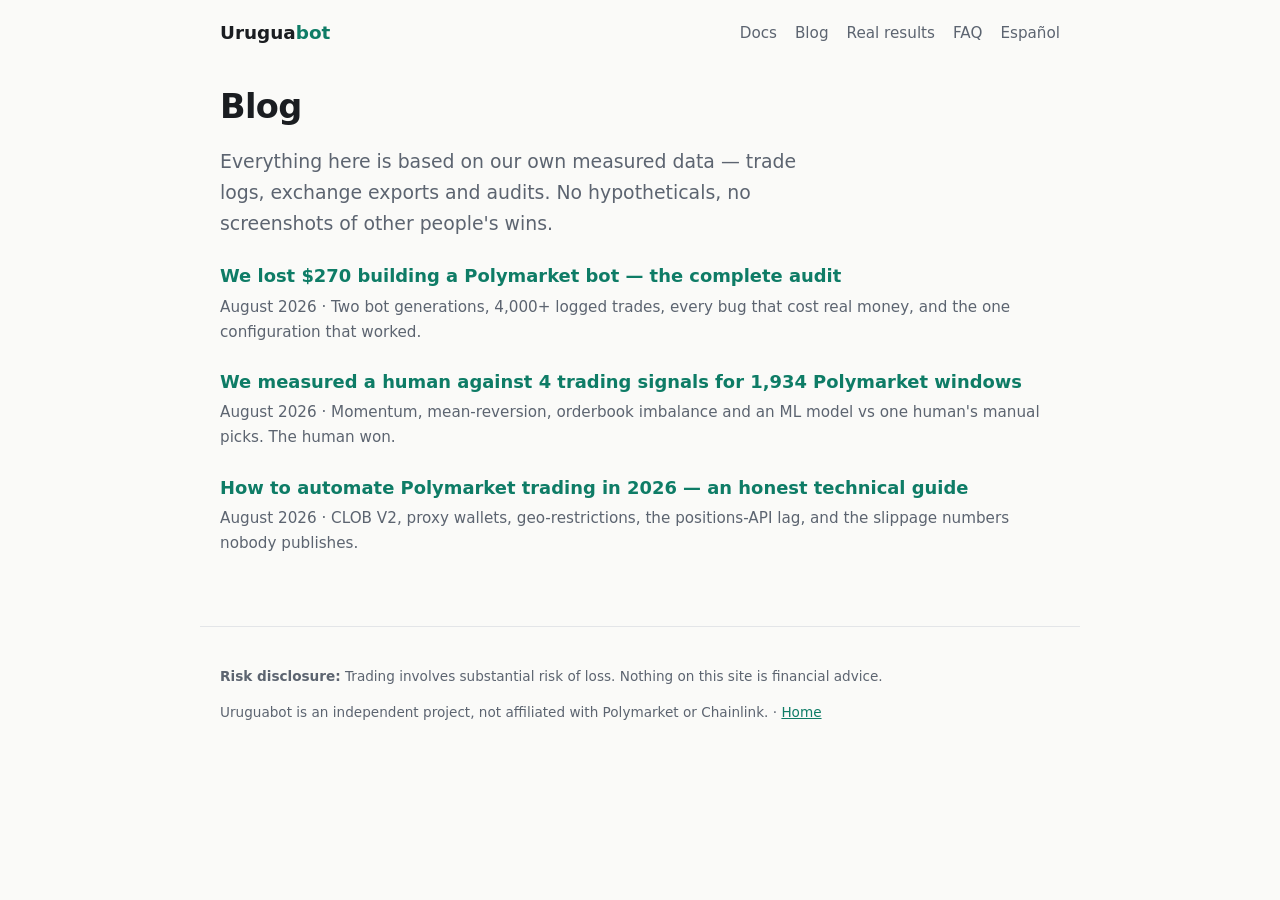
==== blog/index.html @ 4bffb659 "Sitio de Uruguabot: landing EN/ES, docs, blog, SEO/GEO Co-Authored-By: Claude Fable 5 <noreply@anthr" ====
<!DOCTYPE html>
<html lang="en">
<head>
<meta charset="utf-8">
<meta name="viewport" content="width=device-width, initial-scale=1">
<title>Uruguabot Blog — Honest Polymarket Bot Engineering</title>
<meta name="description" content="Real audited data from building and running a Polymarket trading bot: measured slippage, execution bugs that cost money, and what a human vs bot accuracy test showed.">
<link rel="canonical" href="https://uruguabot.com/blog/">
<link rel="stylesheet" href="/style.css">
</head>
<body>
<header class="site">
  <a class="logo" href="/">Urugua<span>bot</span></a>
  <nav>
    <a href="/docs.html">Docs</a>
    <a href="/blog/">Blog</a>
    <a href="/#results">Real results</a>
    <a href="/#faq">FAQ</a>
    <a href="/es/">Español</a>
  </nav>
</header>
<main>
  <h1>Blog</h1>
  <p class="lead">Everything here is based on our own measured data — trade logs, exchange exports and audits. No hypotheticals, no screenshots of other people's wins.</p>
  <ul class="postlist">
    <li>
      <a href="/blog/we-lost-270-building-a-polymarket-bot.html">We lost $270 building a Polymarket bot — the complete audit</a>
      <p>August 2026 · Two bot generations, 4,000+ logged trades, every bug that cost real money, and the one configuration that worked.</p>
    </li>
    <li>
      <a href="/blog/human-vs-bot-polymarket-accuracy.html">We measured a human against 4 trading signals for 1,934 Polymarket windows</a>
      <p>August 2026 · Momentum, mean-reversion, orderbook imbalance and an ML model vs one human's manual picks. The human won.</p>
    </li>
    <li>
      <a href="/blog/how-to-automate-polymarket-trading-2026.html">How to automate Polymarket trading in 2026 — an honest technical guide</a>
      <p>August 2026 · CLOB V2, proxy wallets, geo-restrictions, the positions-API lag, and the slippage numbers nobody publishes.</p>
    </li>
  </ul>
</main>
<footer class="site">
  <p><strong>Risk disclosure:</strong> Trading involves substantial risk of loss. Nothing on this site is financial advice.</p>
  <p>Uruguabot is an independent project, not affiliated with Polymarket or Chainlink. · <a href="/">Home</a></p>
</footer>
</body>
</html>
---- style.css ----
/* Uruguabot — single stylesheet, no frameworks, light+dark */
:root {
  --bg: #fafaf8; --fg: #1a1d21; --muted: #5c6470; --card: #ffffff;
  --border: #e3e5e8; --accent: #0e7c66; --accent-fg: #ffffff;
  --warn-bg: #fff7e6; --warn-border: #e6c26e; --code-bg: #f0f1f3;
  --max: 880px;
}
@media (prefers-color-scheme: dark) {
  :root {
    --bg: #14171a; --fg: #e8eaed; --muted: #9aa3ad; --card: #1c2025;
    --border: #2c3238; --accent: #2fbf9c; --accent-fg: #0b0e10;
    --warn-bg: #2a2413; --warn-border: #7a6320; --code-bg: #23272c;
  }
}
* { box-sizing: border-box; }
body {
  margin: 0; background: var(--bg); color: var(--fg);
  font: 17px/1.65 system-ui, -apple-system, "Segoe UI", Roboto, sans-serif;
}
main, header.site, footer.site { max-width: var(--max); margin: 0 auto; padding: 0 20px; }
header.site {
  display: flex; align-items: center; gap: 16px; padding-top: 18px; padding-bottom: 18px;
  flex-wrap: wrap;
}
.logo { font-weight: 800; font-size: 1.15rem; text-decoration: none; color: var(--fg); }
.logo span { color: var(--accent); }
nav { display: flex; gap: 18px; flex-wrap: wrap; margin-left: auto; }
nav a { color: var(--muted); text-decoration: none; font-size: .95rem; }
nav a:hover { color: var(--fg); }
h1 { font-size: 2.1rem; line-height: 1.2; letter-spacing: -.02em; margin: .6em 0 .4em; }
h2 { font-size: 1.45rem; margin-top: 2em; letter-spacing: -.01em; }
h3 { font-size: 1.1rem; margin-top: 1.6em; }
a { color: var(--accent); }
p.lead { font-size: 1.18rem; color: var(--muted); max-width: 620px; }
.hero { padding: 40px 0 10px; }
.cta-row { display: flex; gap: 14px; align-items: center; margin: 26px 0 8px; flex-wrap: wrap; }
.btn {
  display: inline-block; background: var(--accent); color: var(--accent-fg);
  padding: 12px 22px; border-radius: 8px; font-weight: 700; text-decoration: none;
}
.btn.secondary { background: transparent; color: var(--fg); border: 1px solid var(--border); }
.price { color: var(--muted); font-size: .95rem; }
.honest {
  background: var(--warn-bg); border: 1px solid var(--warn-border);
  border-radius: 10px; padding: 16px 20px; margin: 28px 0; font-size: .98rem;
}
.honest strong { display: block; margin-bottom: 4px; }
table { border-collapse: collapse; width: 100%; margin: 18px 0; font-size: .95rem; }
th, td { text-align: left; padding: 9px 12px; border-bottom: 1px solid var(--border); }
th { color: var(--muted); font-weight: 600; font-size: .85rem; text-transform: uppercase; letter-spacing: .04em; }
.tablewrap { overflow-x: auto; }
.grid { display: grid; grid-template-columns: repeat(auto-fit, minmax(240px, 1fr)); gap: 16px; margin: 24px 0; }
.card {
  background: var(--card); border: 1px solid var(--border); border-radius: 10px; padding: 18px 20px;
}
.card h3 { margin: 0 0 6px; font-size: 1.02rem; }
.card p { margin: 0; color: var(--muted); font-size: .93rem; }
code, pre {
  font-family: ui-monospace, "Cascadia Code", Consolas, monospace;
  background: var(--code-bg); border-radius: 6px;
}
code { padding: 2px 6px; font-size: .88em; }
pre { padding: 14px 16px; overflow-x: auto; font-size: .86rem; line-height: 1.5; }
pre code { background: none; padding: 0; }
details { border: 1px solid var(--border); border-radius: 8px; padding: 12px 16px; margin: 10px 0; background: var(--card); }
summary { cursor: pointer; font-weight: 600; }
details p { color: var(--muted); font-size: .95rem; }
footer.site {
  margin-top: 70px; padding-top: 24px; padding-bottom: 44px;
  border-top: 1px solid var(--border); color: var(--muted); font-size: .85rem;
}
.stat { font-size: 1.7rem; font-weight: 800; letter-spacing: -.02em; }
.stat small { display: block; font-size: .78rem; font-weight: 500; color: var(--muted); letter-spacing: 0; }
article { max-width: 720px; }
article time { color: var(--muted); font-size: .9rem; }
blockquote { border-left: 3px solid var(--accent); margin: 1.4em 0; padding: 2px 0 2px 18px; color: var(--muted); }
.postlist { list-style: none; padding: 0; }
.postlist li { margin: 22px 0; }
.postlist a { font-weight: 700; font-size: 1.12rem; text-decoration: none; }
.postlist p { margin: 4px 0 0; color: var(--muted); font-size: .95rem; }
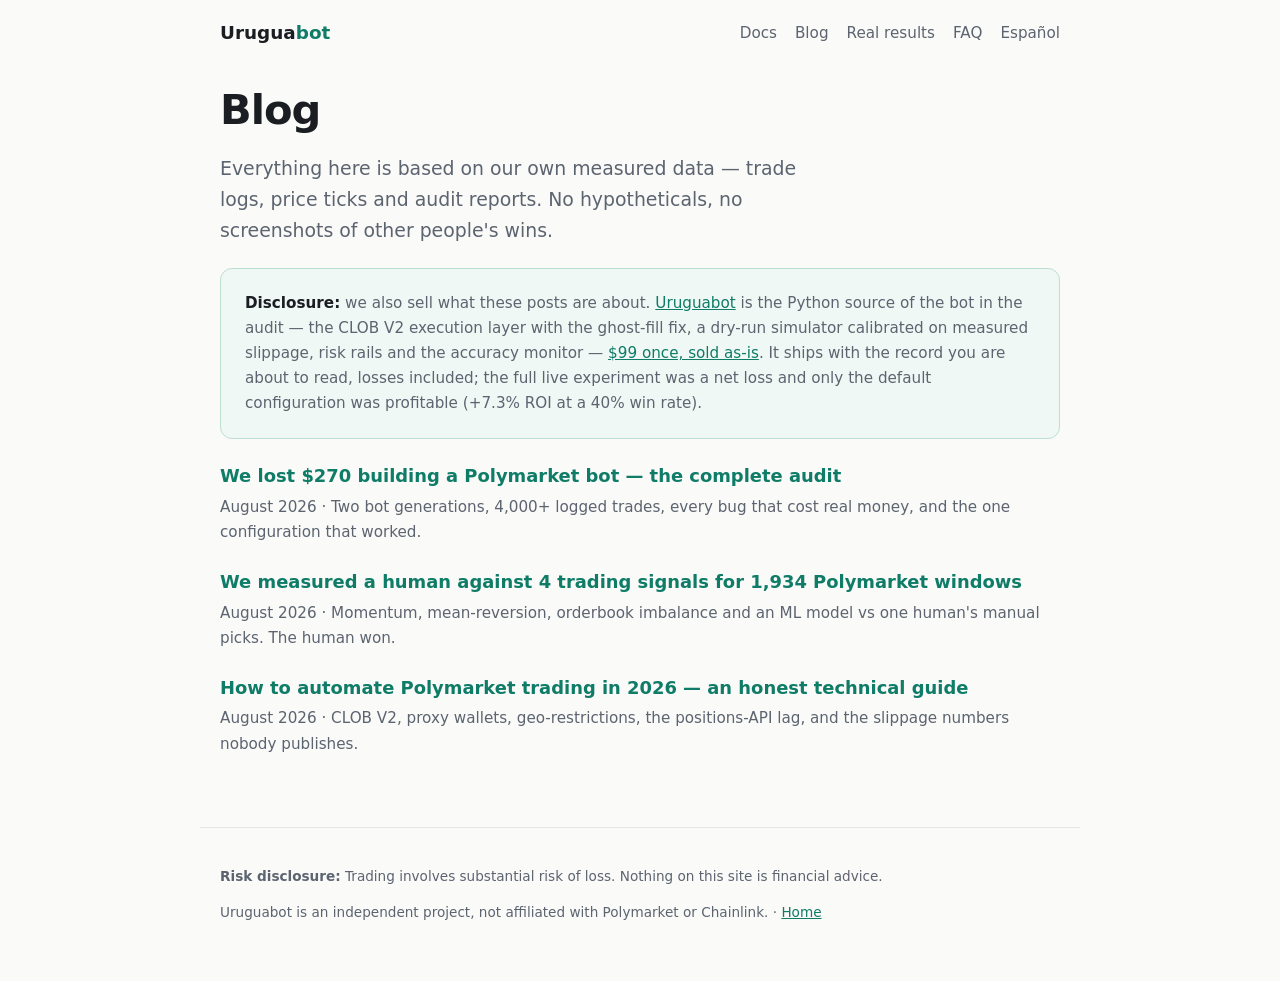
==== commit 52563ab0: "Rebuild the sales pages around the trader who wants it automated The site was written for a develope" ====
--- a/blog/index.html
+++ b/blog/index.html
@@ -6,8 +6,22 @@
 <title>Uruguabot Blog — Honest Polymarket Bot Engineering</title>
 <meta name="description" content="Real audited data from building and running a Polymarket trading bot: measured slippage, execution bugs that cost money, and what a human vs bot accuracy test showed.">
 <link rel="canonical" href="https://uruguabot.com/blog/">
+<link rel="alternate" hreflang="en" href="https://uruguabot.com/blog/">
+<link rel="alternate" hreflang="x-default" href="https://uruguabot.com/blog/">
 <link rel="stylesheet" href="/style.css">
-</head>
+<meta property="og:image" content="https://uruguabot.com/assets/uruguabot-banner.png">
+<meta property="og:image:width" content="1280">
+<meta property="og:image:height" content="720">
+<meta name="twitter:card" content="summary_large_image">
+<meta name="twitter:image" content="https://uruguabot.com/assets/uruguabot-banner.png">
+<!-- Google tag (gtag.js) -->
+<script async src="https://www.googletagmanager.com/gtag/js?id=G-V3J7Y0H3YW"></script>
+<script>
+  window.dataLayer = window.dataLayer || [];
+  function gtag(){dataLayer.push(arguments);}
+  gtag('js', new Date());
+  gtag('config', 'G-V3J7Y0H3YW');
+</script></head>
 <body>
 <header class="site">
   <a class="logo" href="/">Urugua<span>bot</span></a>
@@ -21,7 +35,12 @@
 </header>
 <main>
   <h1>Blog</h1>
-  <p class="lead">Everything here is based on our own measured data — trade logs, exchange exports and audits. No hypotheticals, no screenshots of other people's wins.</p>
+  <p class="lead">Everything here is based on our own measured data — trade logs, price ticks and audit reports. No hypotheticals, no screenshots of other people's wins.</p>
+
+  <div class="offer-strip">
+    <p><strong>Disclosure:</strong> we also sell what these posts are about. <a href="/">Uruguabot</a> is the Python source of the bot in the audit &mdash; the CLOB V2 execution layer with the ghost-fill fix, a dry-run simulator calibrated on measured slippage, risk rails and the accuracy monitor &mdash; <a href="https://whop.com/uruguabot/uruguabot-full-source-code?utm_source=uruguabot&amp;utm_content=blog_index_strip" rel="noopener" onclick="if(typeof gtag==='function'){gtag('event','checkout_click',{cta_location:'blog_index_strip'});}" data-goatcounter-click="checkout-blog_index_strip">$99 once, sold as-is</a>. It ships with the record you are about to read, losses included; the full live experiment was a net loss and only the default configuration was profitable (+7.3% ROI at a 40% win rate).</p>
+  </div>
+
   <ul class="postlist">
     <li>
       <a href="/blog/we-lost-270-building-a-polymarket-bot.html">We lost $270 building a Polymarket bot — the complete audit</a>
@@ -41,5 +60,6 @@
   <p><strong>Risk disclosure:</strong> Trading involves substantial risk of loss. Nothing on this site is financial advice.</p>
   <p>Uruguabot is an independent project, not affiliated with Polymarket or Chainlink. · <a href="/">Home</a></p>
 </footer>
+<script data-goatcounter="https://uruguabot.goatcounter.com/count" async src="//gc.zgo.at/count.js"></script>
 </body>
 </html>
--- a/style.css
+++ b/style.css
@@ -3,6 +3,7 @@
   --bg: #fafaf8; --fg: #1a1d21; --muted: #5c6470; --card: #ffffff;
   --border: #e3e5e8; --accent: #0e7c66; --accent-fg: #ffffff;
   --warn-bg: #fff7e6; --warn-border: #e6c26e; --code-bg: #f0f1f3;
+  --accent-soft: #f0f8f5; --accent-border: #bcded3; --scroll-shadow: rgba(0,0,0,.20); --warn-soft: #efe3c4;
   --max: 880px;
 }
 @media (prefers-color-scheme: dark) {
@@ -10,6 +11,7 @@
     --bg: #14171a; --fg: #e8eaed; --muted: #9aa3ad; --card: #1c2025;
     --border: #2c3238; --accent: #2fbf9c; --accent-fg: #0b0e10;
     --warn-bg: #2a2413; --warn-border: #7a6320; --code-bg: #23272c;
+    --accent-soft: #16241f; --accent-border: #2c4a41; --scroll-shadow: rgba(0,0,0,.55); --warn-soft: #3a3418;
   }
 }
 * { box-sizing: border-box; }
@@ -27,13 +29,26 @@
 nav { display: flex; gap: 18px; flex-wrap: wrap; margin-left: auto; }
 nav a { color: var(--muted); text-decoration: none; font-size: .95rem; }
 nav a:hover { color: var(--fg); }
-h1 { font-size: 2.1rem; line-height: 1.2; letter-spacing: -.02em; margin: .6em 0 .4em; }
+h1 { font-size: 2.6rem; line-height: 1.12; letter-spacing: -.025em; margin: .5em 0 .35em; }
 h2 { font-size: 1.45rem; margin-top: 2em; letter-spacing: -.01em; }
 h3 { font-size: 1.1rem; margin-top: 1.6em; }
 a { color: var(--accent); }
 p.lead { font-size: 1.18rem; color: var(--muted); max-width: 620px; }
 .hero { padding: 40px 0 10px; }
+@media (max-width: 640px) {
+  .hero { padding-top: 14px; }
+  h1 { font-size: 2rem; margin: .3em 0 .3em; }
+  .hero p.lead { font-size: 1.04rem; margin: 0 0 .7em; }
+  .cta-row { margin: 18px 0 8px; }
+}
 .cta-row { display: flex; gap: 14px; align-items: center; margin: 26px 0 8px; flex-wrap: wrap; }
+.trust { color: var(--muted); font-size: .88rem; margin: 10px 0 0; }
+.trust a { color: var(--muted); }
+.hero-visual { margin: 34px 0 6px; }
+.hero-visual img {
+  width: 100%; height: auto; display: block; border-radius: 12px;
+  box-shadow: 0 18px 44px rgba(0, 0, 0, .28); border: 1px solid var(--border);
+}
 .btn {
   display: inline-block; background: var(--accent); color: var(--accent-fg);
   padding: 12px 22px; border-radius: 8px; font-weight: 700; text-decoration: none;
@@ -41,16 +56,17 @@
 .btn.secondary { background: transparent; color: var(--fg); border: 1px solid var(--border); }
 .price { color: var(--muted); font-size: .95rem; }
 .honest {
-  background: var(--warn-bg); border: 1px solid var(--warn-border);
+  background: var(--warn-bg); border: 1px solid var(--warn-soft);
+  border-left: 3px solid var(--warn-border);
   border-radius: 10px; padding: 16px 20px; margin: 28px 0; font-size: .98rem;
 }
-.honest strong { display: block; margin-bottom: 4px; }
+.honest > strong:first-child { display: block; margin-bottom: 4px; }
 table { border-collapse: collapse; width: 100%; margin: 18px 0; font-size: .95rem; }
 th, td { text-align: left; padding: 9px 12px; border-bottom: 1px solid var(--border); }
 th { color: var(--muted); font-weight: 600; font-size: .85rem; text-transform: uppercase; letter-spacing: .04em; }
 .tablewrap { overflow-x: auto; }
 .grid { display: grid; grid-template-columns: repeat(auto-fit, minmax(240px, 1fr)); gap: 16px; margin: 24px 0; }
-.card {
+.card, .seller, .checklist li {
   background: var(--card); border: 1px solid var(--border); border-radius: 10px; padding: 18px 20px;
 }
 .card h3 { margin: 0 0 6px; font-size: 1.02rem; }
@@ -78,3 +94,122 @@
 .postlist li { margin: 22px 0; }
 .postlist a { font-weight: 700; font-size: 1.12rem; text-decoration: none; }
 .postlist p { margin: 4px 0 0; color: var(--muted); font-size: .95rem; }
+
+/* ── Offer block: end-of-post / end-of-page product card ────────────────── */
+.offer {
+  background: var(--accent-soft); border: 1px solid var(--accent-border);
+  border-radius: 12px; padding: 22px 24px; margin: 40px 0 26px;
+}
+.offer h2, .offer h3 { margin: 0 0 8px; font-size: 1.14rem; letter-spacing: -.01em; }
+.offer > p { margin: 0 0 12px; font-size: .96rem; }
+.offer ul { margin: 0 0 16px; padding-left: 20px; font-size: .94rem; color: var(--muted); }
+.offer ul li { margin: 5px 0; }
+.offer ul li strong { color: var(--fg); font-weight: 600; }
+.offer .cta-row { margin: 0; }
+.offer .qualifier { color: var(--muted); font-size: .88rem; margin: 14px 0 0; }
+.offer-strip {
+  background: var(--accent-soft); border: 1px solid var(--accent-border);
+  border-radius: 12px; padding: 22px 24px; margin: 22px 0 6px; font-size: .95rem;
+}
+.offer-strip p { margin: 0; color: var(--muted); }
+.offer-strip strong { color: var(--fg); }
+
+/* ── Code artifacts ("read the code before you buy it") ─────────────────── */
+.codefig { margin: 26px 0; }
+.codefig pre { margin: 0; }
+.codefig figcaption { color: var(--muted); font-size: .88rem; margin: 9px 2px 0; }
+.codefig figcaption strong { color: var(--fg); font-weight: 600; }
+
+/* ── Seller / delivery / pre-flight checklist ───────────────────────────── */
+.seller { margin: 22px 0; }
+.seller p { margin: 0 0 10px; font-size: .96rem; }
+.seller p:last-child { margin-bottom: 0; }
+.seller ul { margin: 6px 0 0; padding-left: 20px; font-size: .94rem; color: var(--muted); }
+.seller ul li { margin: 5px 0; }
+.seller ul li strong { color: var(--fg); font-weight: 600; }
+.checklist { list-style: none; padding: 0; margin: 18px 0; }
+.checklist li { margin: 10px 0; font-size: .95rem; color: var(--muted); }
+.checklist li strong { display: block; margin-bottom: 3px; color: var(--fg); }
+.close-cta { margin: 28px 0 8px; }
+.disclosure { color: var(--muted); font-size: .87rem; margin: 8px 0 0; }
+
+/* ── Scroll affordance on wide code blocks (pure CSS, self-hiding) ───────── */
+pre {
+  background-image:
+    linear-gradient(to right,  var(--code-bg), var(--code-bg)),
+    linear-gradient(to right,  var(--scroll-shadow), rgba(0, 0, 0, 0)),
+    linear-gradient(to left,   var(--code-bg), var(--code-bg)),
+    linear-gradient(to left,   var(--scroll-shadow), rgba(0, 0, 0, 0));
+  background-position: left center, left center, right center, right center;
+  background-repeat: no-repeat;
+  background-size: 22px 100%, 13px 100%, 22px 100%, 13px 100%;
+  background-attachment: local, scroll, local, scroll;
+}
+
+
+/* ── Results tables: keep all four numeric columns readable at 375px ─────── */
+.cfg-inline { display: none; }
+.tablewrap {
+  background-image:
+    linear-gradient(to right, var(--bg), var(--bg)),
+    linear-gradient(to right, var(--scroll-shadow), rgba(0, 0, 0, 0)),
+    linear-gradient(to left,  var(--bg), var(--bg)),
+    linear-gradient(to left,  var(--scroll-shadow), rgba(0, 0, 0, 0));
+  background-position: left center, left center, right center, right center;
+  background-repeat: no-repeat;
+  background-size: 20px 100%, 12px 100%, 20px 100%, 12px 100%;
+  background-attachment: local, scroll, local, scroll;
+}
+@media (max-width: 640px) {
+  table th, table td { padding: 8px 4px; }
+  table td { font-size: .9rem; }
+  table th { font-size: .72rem; letter-spacing: 0; }
+  .col-cfg { display: none; }
+  .cfg-inline {
+    display: block; color: var(--muted); font-weight: 400;
+    font-size: .88em; margin-top: 3px;
+  }
+}
+
+/* ── Safety section is the centre of gravity: its H2 outranks the others ─── */
+#safety > h2, #seguridad > h2 { font-size: 1.85rem; line-height: 1.2; margin-top: 1.6em; }
+@media (max-width: 640px) { #safety > h2, #seguridad > h2 { font-size: 1.5rem; } }
+.safety-group { margin: 26px 0 0; }
+.safety-group h3 { font-size: 1.04rem; margin: 0 0 10px; }
+.safety-group ul { margin: 0; padding-left: 20px; }
+.safety-group li { margin: 7px 0; color: var(--muted); font-size: .95rem; }
+.safety-group li strong { color: var(--fg); font-weight: 600; }
+.safety-close { margin: 26px 0 16px; font-size: 1.02rem; }
+
+/* ── Trust chips, adjacent to the CTA ───────────────────────────────────── */
+.chips { display: flex; flex-wrap: wrap; gap: 8px; margin: 14px 0 0; padding: 0; list-style: none; }
+.chips li {
+  background: var(--accent-soft); border: 1px solid var(--accent-border);
+  border-radius: 999px; padding: 5px 12px; font-size: .85rem; color: var(--fg);
+}
+
+/* ── Mobile: crop the hero screenshot so the DRY-RUN badge is legible ───── */
+@media (max-width: 640px) {
+  /* Crop lands on the panel's own boundaries: the gutter left of the STATE card
+     (natural x~1470) to the panel's right edge, title bar down past the card.
+     Never cut a label mid-word. Width-invariant: offsets are % of the box. */
+  .hero-visual {
+    position: relative; aspect-ratio: 473 / 292; overflow: hidden;
+    border-radius: 12px; border: 1px solid var(--border);
+    box-shadow: 0 18px 44px rgba(0, 0, 0, .28);
+  }
+  .hero-visual img {
+    position: absolute; top: -4.1%; left: -312%;
+    width: 425%; max-width: none; height: auto;
+    border: 0; border-radius: 0; box-shadow: none;
+  }
+}
+
+/* ── Source file tree (docs): annotations wrap on narrow screens ─────────── */
+.t-l { display: block; }
+.t-c { color: var(--muted); }
+@media (max-width: 640px) {
+  .t-p { display: none; }
+  .t-c { display: block; padding-left: 4ch; white-space: pre-wrap; }
+  .t-w { display: block; white-space: pre-wrap; }
+}
